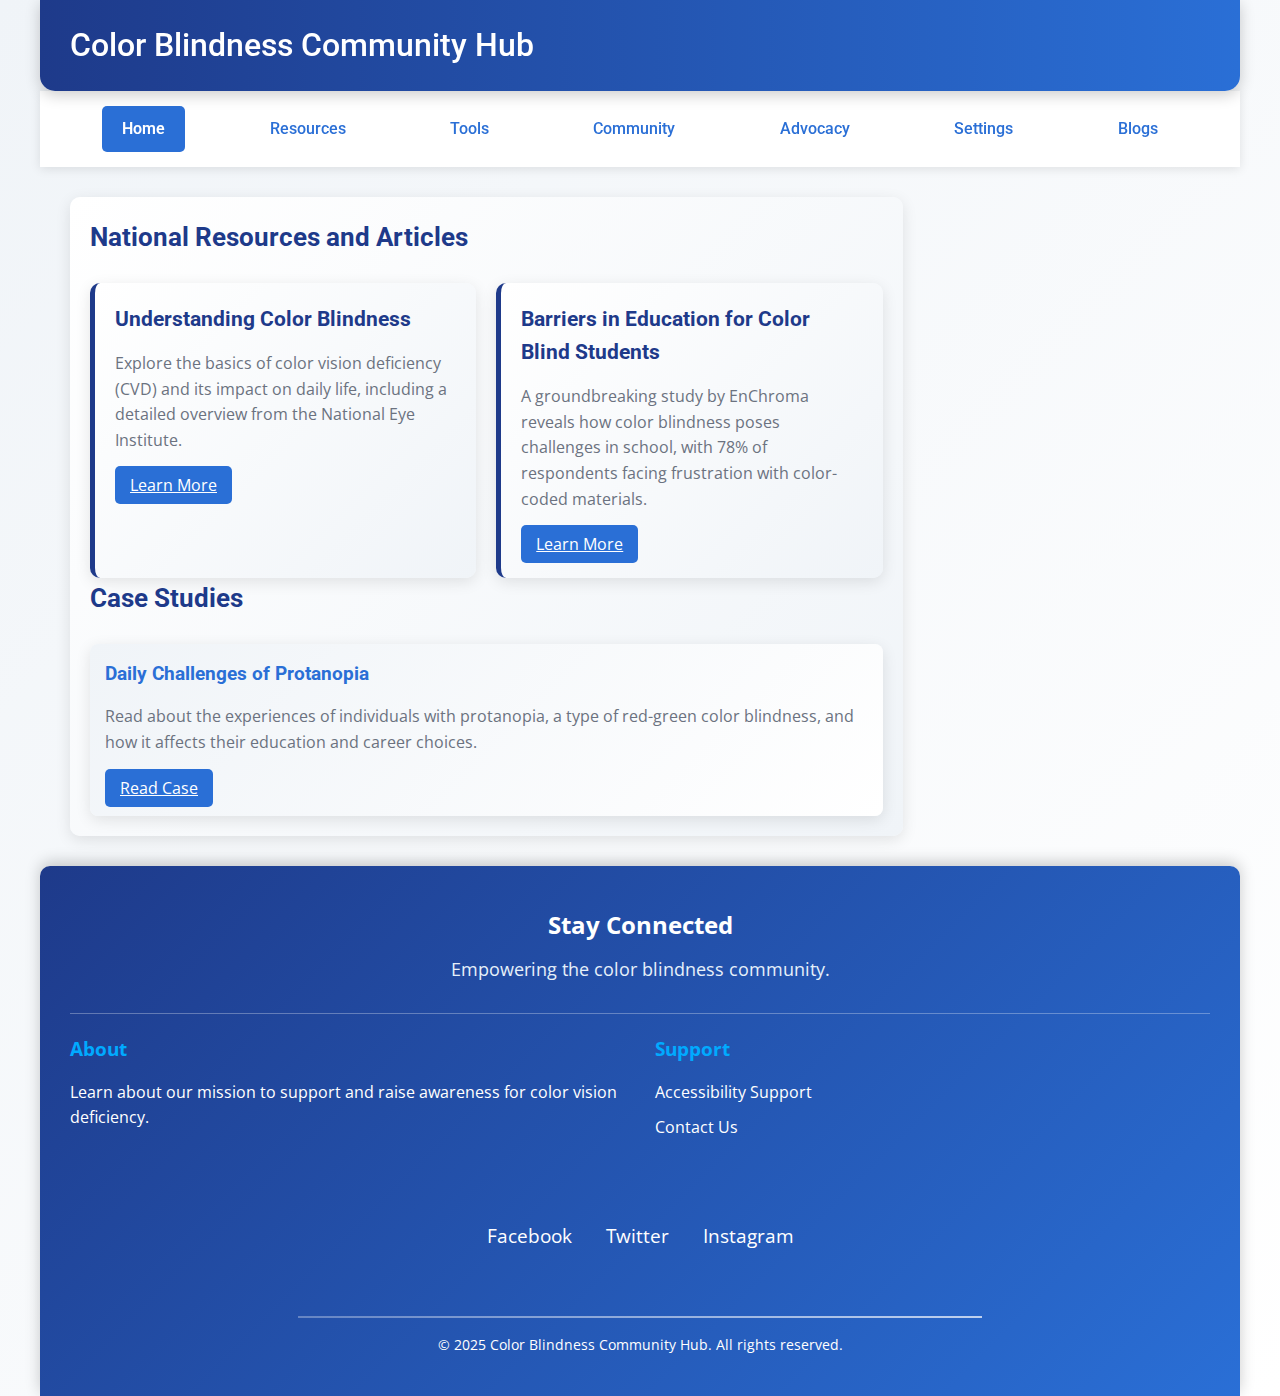
==== index.html @ 9a821d81 "Add files via upload" ====
<!DOCTYPE html>
<html lang="en">
<head>
    <meta charset="UTF-8">
    <meta name="viewport" content="width=device-width, initial-scale=1.0">
    <title>Color Blindness Community Hub - Resources</title>
    <link rel="stylesheet" href="styles.css">
    <link href="https://fonts.googleapis.com/css2?family=Open+Sans:wght@400;700&family=Roboto:wght@400;500&display=swap" rel="stylesheet">
</head>
<body>
    <header>
        <h1>Color Blindness Community Hub</h1>
        <button id="menu-toggle" aria-label="Toggle Menu" class="menu-toggle">☰</button>
    </header>
    <nav>
        <div class="nav-container">
            <a href="index.html" class="active">Home</a>
            <a href="resources.html">Resources</a>
            <a href="tools.html">Tools</a>
            <a href="community.html">Community</a>
            <a href="advocacy.html">Advocacy</a>
            <a href="settings.html">Settings</a>
            <a href="blogs.html">Blogs</a>
        </div>
    </nav>
    <main>
        <section class="resource-section">
            <h2>National Resources and Articles</h2>
            <div class="content-grid">
                <div class="card">
                    <h3>Understanding Color Blindness</h3>
                    <p>Explore the basics of color vision deficiency (CVD) and its impact on daily life, including a detailed overview from the National Eye Institute.</p>
                    <a href="https://www.nei.nih.gov/learn-about-eye-health/eye-conditions-and-diseases/color-blindness" class="card-button" target="_blank">Learn More</a>
                </div>
                <div class="card">
                    <h3>Barriers in Education for Color Blind Students</h3>
                    <p>A groundbreaking study by EnChroma reveals how color blindness poses challenges in school, with 78% of respondents facing frustration with color-coded materials.</p>
                    <a href="https://www.enchroma.com/pages/unveiling-the-hidden-challenges-of-color-blindness-in-education" class="card-button" target="_blank">Learn More</a>
                </div>
            </div>
            <h2>Case Studies</h2>
            <div class="case-study-grid">
                <div class="case-study-card">
                    <h4>Daily Challenges of Protanopia</h4>
                    <p>Read about the experiences of individuals with protanopia, a type of red-green color blindness, and how it affects their education and career choices.</p>
                    <a href="https://www.colourblindawareness.org/resources/" class="card-button" target="_blank">Read Case</a>
                </div>
            </div>
        </section>
    </main>
    <footer>
        <div class="footer-content">
            <div class="footer-top">
                <h2>Stay Connected</h2>
                <p class="footer-tagline">Empowering the color blindness community.</p>
            </div>
            <div class="footer-grid">
                <div class="footer-section">
                    <h4>About</h4>
                    <p>Learn about our mission to support and raise awareness for color vision deficiency.</p>
                </div>
                <div class="footer-section">
                    <h4>Support</h4>
                    <ul>
                        <li><a href="https://www.enchroma.com/pages/color-accessibility-program">Accessibility Support</a></li>
                        <li><a href="https://www.colourblindawareness.org/contact-us/">Contact Us</a></li>
                    </ul>
                </div>
            </div>
            <div class="social-links">
                <a href="https://www.facebook.com/ColourBlindAwareness/" aria-label="Facebook" class="social-icon">Facebook</a>
                <a href="https://twitter.com/colourblindorg" aria-label="Twitter" class="social-icon">Twitter</a>
                <a href="https://www.instagram.com/colourblindawareness/" aria-label="Instagram" class="social-icon">Instagram</a>
            </div>
            <div class="footer-bottom">
                <div class="footer-line"></div>
                <p>© 2025 Color Blindness Community Hub. All rights reserved.</p>
            </div>
        </div>
    </footer>
    <button id="scroll-top" aria-label="Scroll to top">↑</button>
    <div id="live-notification" class="sr-only" role="alert"></div>
    <script src="script.js"></script>
</body>
</html>
---- styles.css ----
/* Reset and Base Styles */
* {
    box-sizing: border-box;
    margin: 0;
    padding: 0;
}
body {
    font-family: 'Open Sans', 'Roboto', Arial, sans-serif;
    margin: 0;
    padding: 0;
    background: linear-gradient(135deg, #f0f4f8, #ffffff);
    color: #333;
    line-height: 1.6;
    transition: filter 0.3s, font-size 0.3s;
    overflow-x: hidden;
}
body.grayscale {
    filter: grayscale(100%);
}
body.large-font {
    font-size: 18px;
}
body.high-contrast {
    background: #000;
    color: #fff;
}
body.high-contrast .hero {
    background: linear-gradient(135deg, #000, #333);
    color: #fff;
}

/* Header */
header {
    background: linear-gradient(90deg, #1e3a8a, #2a6fd6);
    color: #fff;
    padding: 20px 30px;
    border-radius: 0 0 15px 15px;
    box-shadow: 0 4px 15px rgba(0, 0, 0, 0.2);
    position: sticky;
    top: 0;
    z-index: 1000;
    display: flex;
    justify-content: space-between;
    align-items: center;
    max-width: 1200px;
    margin: 0 auto;
}
header h1 {
    font-family: 'Roboto', sans-serif;
    font-size: 2em;
    font-weight: 500;
}
.menu-toggle {
    display: none;
    background: none;
    border: none;
    color: #fff;
    font-size: 1.5em;
    cursor: pointer;
}
@media (max-width: 768px) {
    .menu-toggle {
        display: block;
    }
    .nav-container {
        display: none;
        flex-direction: column;
        width: 100%;
    }
    .nav-container.active {
        display: flex;
    }
    nav {
        top: 80px;
    }
}

/* Navigation */
nav {
    background: #fff;
    padding: 15px 30px;
    box-shadow: 0 2px 10px rgba(0, 0, 0, 0.1);
    position: sticky;
    top: 70px;
    z-index: 999;
    max-width: 1200px;
    margin: 0 auto;
}
.nav-container {
    display: flex;
    justify-content: space-around;
    flex-wrap: wrap;
}
nav a {
    color: #2a6fd6;
    text-decoration: none;
    padding: 10px 20px;
    display: inline-block;
    border-radius: 5px;
    transition: all 0.3s ease;
    font-family: 'Roboto', sans-serif;
    font-weight: 500;
    cursor: pointer;
}
nav a:hover, nav a:focus {
    color: #00aaff;
    background: #e6f0fa;
    transform: translateY(-2px);
    outline: none;
}
nav a.active {
    background: #2a6fd6;
    color: #fff;
    font-weight: 600;
}

/* Main Content */
main {
    max-width: 1200px;
    margin: 0 auto;
    padding: 30px;
    display: grid;
    grid-template-columns: 3fr 1fr;
    gap: 30px;
}
.content-grid, .case-study-grid {
    display: grid;
    grid-template-columns: repeat(auto-fit, minmax(300px, 1fr));
    gap: 20px;
}
.card {
    background: linear-gradient(135deg, #fff, #f0f4f8);
    padding: 20px;
    border-radius: 10px;
    box-shadow: 0 4px 15px rgba(0, 0, 0, 0.1);
    border-left: 5px solid #1e3a8a;
    transition: transform 0.3s ease, box-shadow 0.3s ease;
    cursor: pointer;
}
.card:hover {
    transform: translateY(-5px);
    box-shadow: 0 6px 20px rgba(0, 0, 0, 0.15);
}
.card h3 {
    color: #1e3a8a;
    margin-bottom: 15px;
    font-family: 'Roboto', sans-serif;
    font-size: 1.3em;
}
.card p {
    color: #6b7280;
    margin-bottom: 20px;
}
.card-button {
    background: #2a6fd6;
    color: #fff;
    border: none;
    padding: 8px 15px;
    border-radius: 5px;
    cursor: pointer;
    transition: background 0.3s ease;
}
.card-button:hover {
    background: #00aaff;
}
.case-study-card {
    background: linear-gradient(135deg, #f0f4f8, #fff);
    padding: 15px;
    border-radius: 8px;
    box-shadow: 0 4px 15px rgba(0, 0, 0, 0.1);
    transition: transform 0.3s ease, box-shadow 0.3s ease;
    cursor: pointer;
}
.case-study-card:hover {
    transform: translateY(-5px);
    box-shadow: 0 6px 20px rgba(0, 0, 0, 0.15);
}
.case-study-card h4 {
    color: #2a6fd6;
    margin-bottom: 15px;
    font-family: 'Roboto', sans-serif;
    font-size: 1.2em;
}
.case-study-card p {
    color: #6b7280;
    margin-bottom: 20px;
}

/* Resource Section */
.resource-section {
    max-width: 100%;
    padding: 20px;
    background: linear-gradient(135deg, #fff, #f0f4f8);
    border-radius: 10px;
    box-shadow: 0 4px 15px rgba(0, 0, 0, 0.1);
}
.resource-section h2 {
    color: #1e3a8a;
    margin-bottom: 25px;
    font-family: 'Roboto', sans-serif;
    font-size: 1.6em;
}

/* Settings Section */
.settings-section {
    max-width: 100%;
    padding: 20px;
    background: linear-gradient(135deg, #fff, #f0f4f8);
    border-radius: 10px;
    box-shadow: 0 4px 15px rgba(0, 0, 0, 0.1);
}
.settings-section h2 {
    color: #1e3a8a;
    margin-bottom: 25px;
    font-family: 'Roboto', sans-serif;
    font-size: 1.6em;
}
.setting-option {
    display: flex;
    align-items: center;
    margin-bottom: 20px;
}
.setting-option input[type="checkbox"] {
    width: 20px;
    height: 20px;
    margin-right: 10px;
    cursor: pointer;
}
.setting-option label {
    color: #2a6fd6;
    font-size: 1.1em;
    cursor: pointer;
}
.save-button {
    background: #2a6fd6;
    color: #fff;
    border: none;
    padding: 10px 20px;
    border-radius: 5px;
    cursor: pointer;
    transition: background 0.3s ease;
    font-family: 'Roboto', sans-serif;
    font-size: 1em;
}
.save-button:hover {
    background: #00aaff;
}

/* Sidebar */
.sidebar {
    background: linear-gradient(135deg, #fff, #f0f4f8);
    padding: 20px;
    border-radius: 10px;
    box-shadow: 0 4px 15px rgba(0, 0, 0, 0.1);
    position: sticky;
    top: 120px;
    height: fit-content;
}
.sidebar h3 {
    color: #1e3a8a;
    margin-bottom: 20px;
    font-family: 'Roboto', sans-serif;
    font-size: 1.3em;
}
.progress-bar {
    width: 100%;
    height: 20px;
    background: #e6f0fa;
    border-radius: 10px;
    margin-bottom: 20px;
    overflow: hidden;
}
.progress {
    height: 100%;
    background: #2a6fd6;
    width: 0;
    transition: width 0.3s ease;
    border-radius: 10px;
}
#points-text {
    text-align: center;
    color: #2a6fd6;
    font-weight: 600;
    margin-bottom: 20px;
}
.sidebar-button {
    background: #2a6fd6;
    color: #fff;
    border: none;
    padding: 8px 15px;
    border-radius: 5px;
    cursor: pointer;
    transition: background 0.3s ease;
    width: 100%;
}
.sidebar-button:hover {
    background: #00aaff;
}

/* Footer */
footer {
    padding: 40px 30px;
    background: linear-gradient(135deg, #1e3a8a, #2a6fd6);
    color: #fff;
    margin-top: 30px;
    border-radius: 10px 10px 0 0;
    box-shadow: 0 -4px 15px rgba(0, 0, 0, 0.2);
    max-width: 1200px;
    margin: 0 auto;
}
.footer-content {
    display: flex;
    flex-direction: column;
    gap: 30px;
}
.footer-top h2 {
    font-size: 1.5em;
    text-align: center;
}
.footer-tagline {
    font-size: 1.1em;
    color: #e6f0fa;
    margin-top: 10px;
    text-align: center;
}
.footer-grid {
    display: grid;
    grid-template-columns: repeat(auto-fit, minmax(200px, 1fr));
    gap: 30px;
    padding: 20px 0;
    border-top: 1px solid rgba(255, 255, 255, 0.3);
}
.footer-section h4 {
    font-size: 1.2em;
    margin-bottom: 15px;
    color: #00aaff;
}
.footer-section p, .footer-section ul li {
    margin: 10px 0;
}
.footer-section ul {
    list-style: none;
    padding: 0;
}
.footer-section ul li a {
    color: #fff;
    text-decoration: none;
    transition: color 0.3s ease;
}
.footer-section ul li a:hover {
    color: #ff6f61;
}
.social-links {
    text-align: center;
    margin-top: 20px;
}
.social-icon {
    color: #fff;
    margin: 0 15px;
    font-size: 1.2em;
    text-decoration: none;
    transition: color 0.3s ease;
}
.social-icon:hover {
    color: #ff6f61;
}
.footer-bottom {
    text-align: center;
    padding-top: 20px;
}
.footer-line {
    height: 2px;
    background: linear-gradient(90deg, rgba(255, 255, 255, 0.3), rgba(255, 255, 255, 0.7));
    margin: 15px auto;
    width: 60%;
}
.footer-bottom p {
    font-size: 0.9em;
}

/* Scroll to Top */
#scroll-top {
    position: fixed;
    bottom: 20px;
    right: 20px;
    background: linear-gradient(90deg, #2a6fd6, #00aaff);
    color: #fff;
    border: none;
    border-radius: 50%;
    width: 50px;
    height: 50px;
    font-size: 1.2em;
    cursor: pointer;
    opacity: 0;
    transition: opacity 0.3s ease;
    z-index: 1000;
}
#scroll-top.visible {
    opacity: 0.9;
}
#scroll-top:hover {
    opacity: 1;
}

/* Accessibility */
.sr-only {
    position: absolute;
    width: 1px;
    height: 1px;
    padding: 0;
    margin: -1px;
    overflow: hidden;
    clip: rect(0, 0, 0, 0);
    border: 0;
}
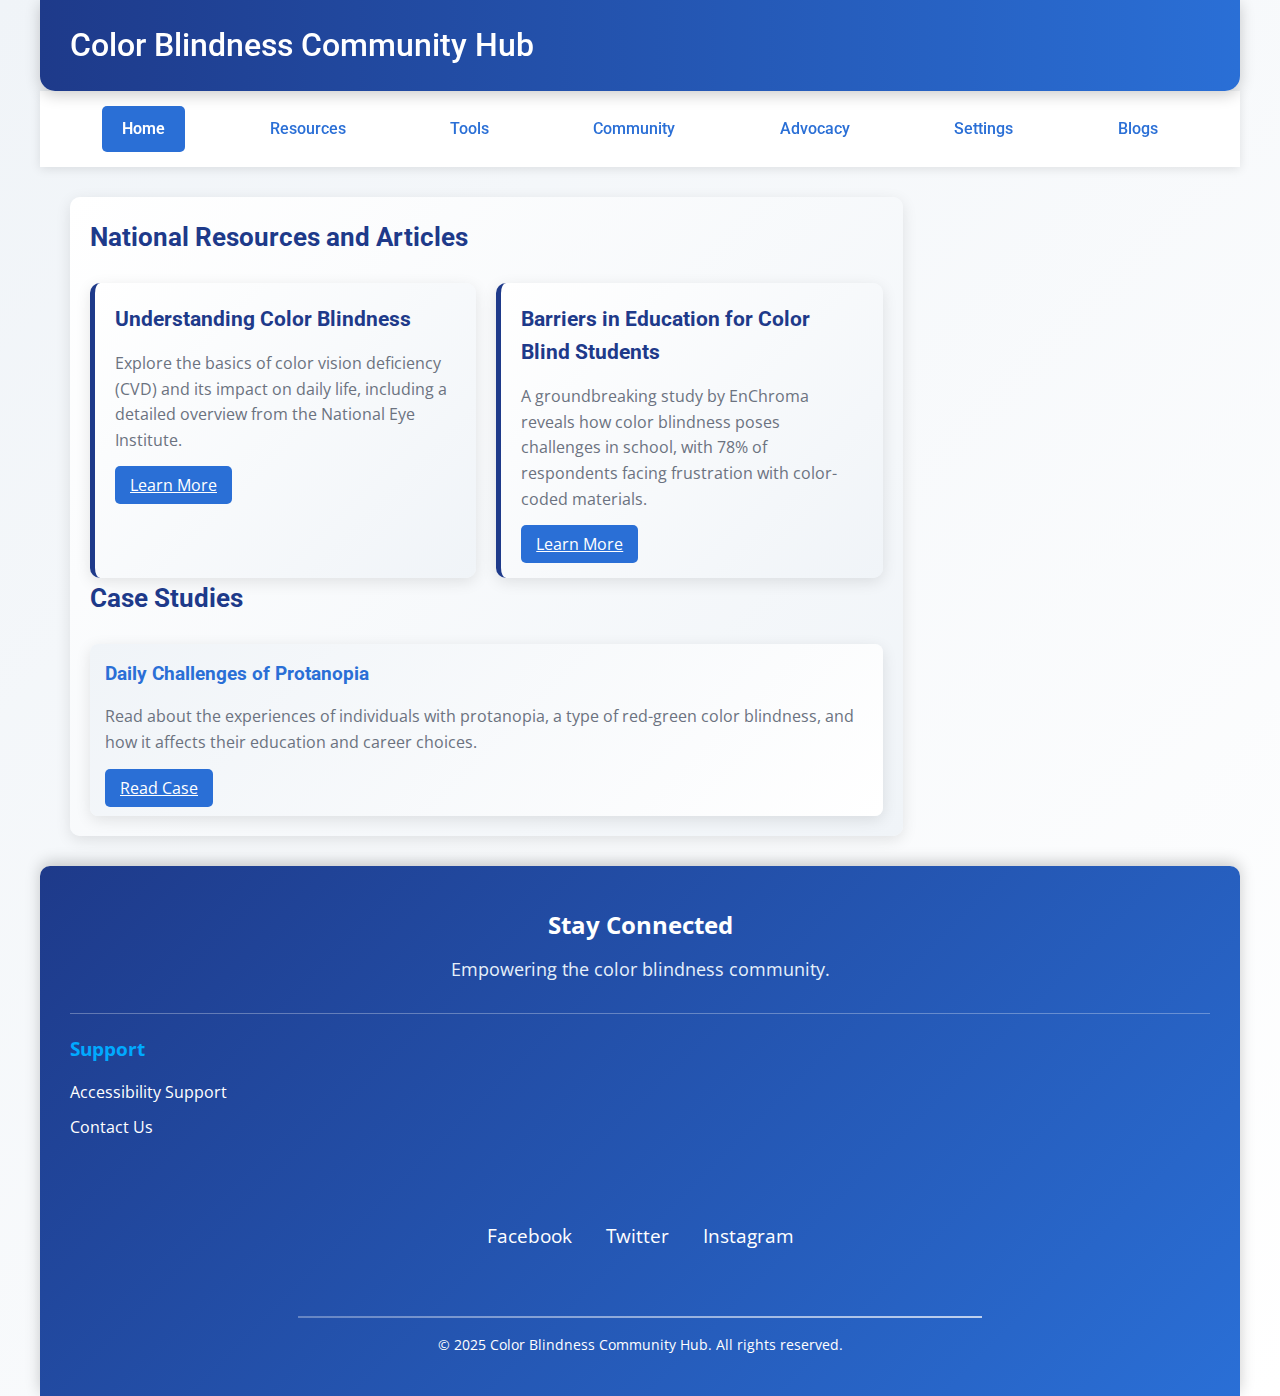
==== commit fb126aef: "index.html" ====
--- a/index.html
+++ b/index.html
@@ -30,12 +30,12 @@
                 <div class="card">
                     <h3>Understanding Color Blindness</h3>
                     <p>Explore the basics of color vision deficiency (CVD) and its impact on daily life, including a detailed overview from the National Eye Institute.</p>
-                    <a href="https://www.nei.nih.gov/learn-about-eye-health/eye-conditions-and-diseases/color-blindness" class="card-button" target="_blank">Learn More</a>
+                    <a href="https://www.nceas.ucsb.edu/sites/default/files/2022-06/Colorblind%20Safe%20Color%20Schemes.pdf" class="card-button" target="_blank">Learn More</a>
                 </div>
                 <div class="card">
                     <h3>Barriers in Education for Color Blind Students</h3>
                     <p>A groundbreaking study by EnChroma reveals how color blindness poses challenges in school, with 78% of respondents facing frustration with color-coded materials.</p>
-                    <a href="https://www.enchroma.com/pages/unveiling-the-hidden-challenges-of-color-blindness-in-education" class="card-button" target="_blank">Learn More</a>
+                    <a href="https://eyesurgeryguide.org/supporting-color-blindness-tools-and-resources/" class="card-button" target="_blank">Learn More</a>
                 </div>
             </div>
             <h2>Case Studies</h2>
@@ -43,7 +43,7 @@
                 <div class="case-study-card">
                     <h4>Daily Challenges of Protanopia</h4>
                     <p>Read about the experiences of individuals with protanopia, a type of red-green color blindness, and how it affects their education and career choices.</p>
-                    <a href="https://www.colourblindawareness.org/resources/" class="card-button" target="_blank">Read Case</a>
+                    <a href="https://battleforblindness.org/a-world-beyond-colors-practical-resources-for-colorblind-individuals" class="card-button" target="_blank">Read Case</a>
                 </div>
             </div>
         </section>
@@ -55,10 +55,6 @@
                 <p class="footer-tagline">Empowering the color blindness community.</p>
             </div>
             <div class="footer-grid">
-                <div class="footer-section">
-                    <h4>About</h4>
-                    <p>Learn about our mission to support and raise awareness for color vision deficiency.</p>
-                </div>
                 <div class="footer-section">
                     <h4>Support</h4>
                     <ul>
@@ -80,6 +76,17 @@
     </footer>
     <button id="scroll-top" aria-label="Scroll to top">↑</button>
     <div id="live-notification" class="sr-only" role="alert"></div>
+    <script>
+        // Highlight the active link based on the current URL
+        const navLinks = document.querySelectorAll('.nav-container a');
+        navLinks.forEach(link => {
+            if (link.href === window.location.href) {
+                link.classList.add('active'); // Add "active" class to the matching link
+            } else {
+                link.classList.remove('active'); // Remove "active" class from others
+            }
+        });
+    </script>
     <script src="script.js"></script>
 </body>
-</html>+</html>
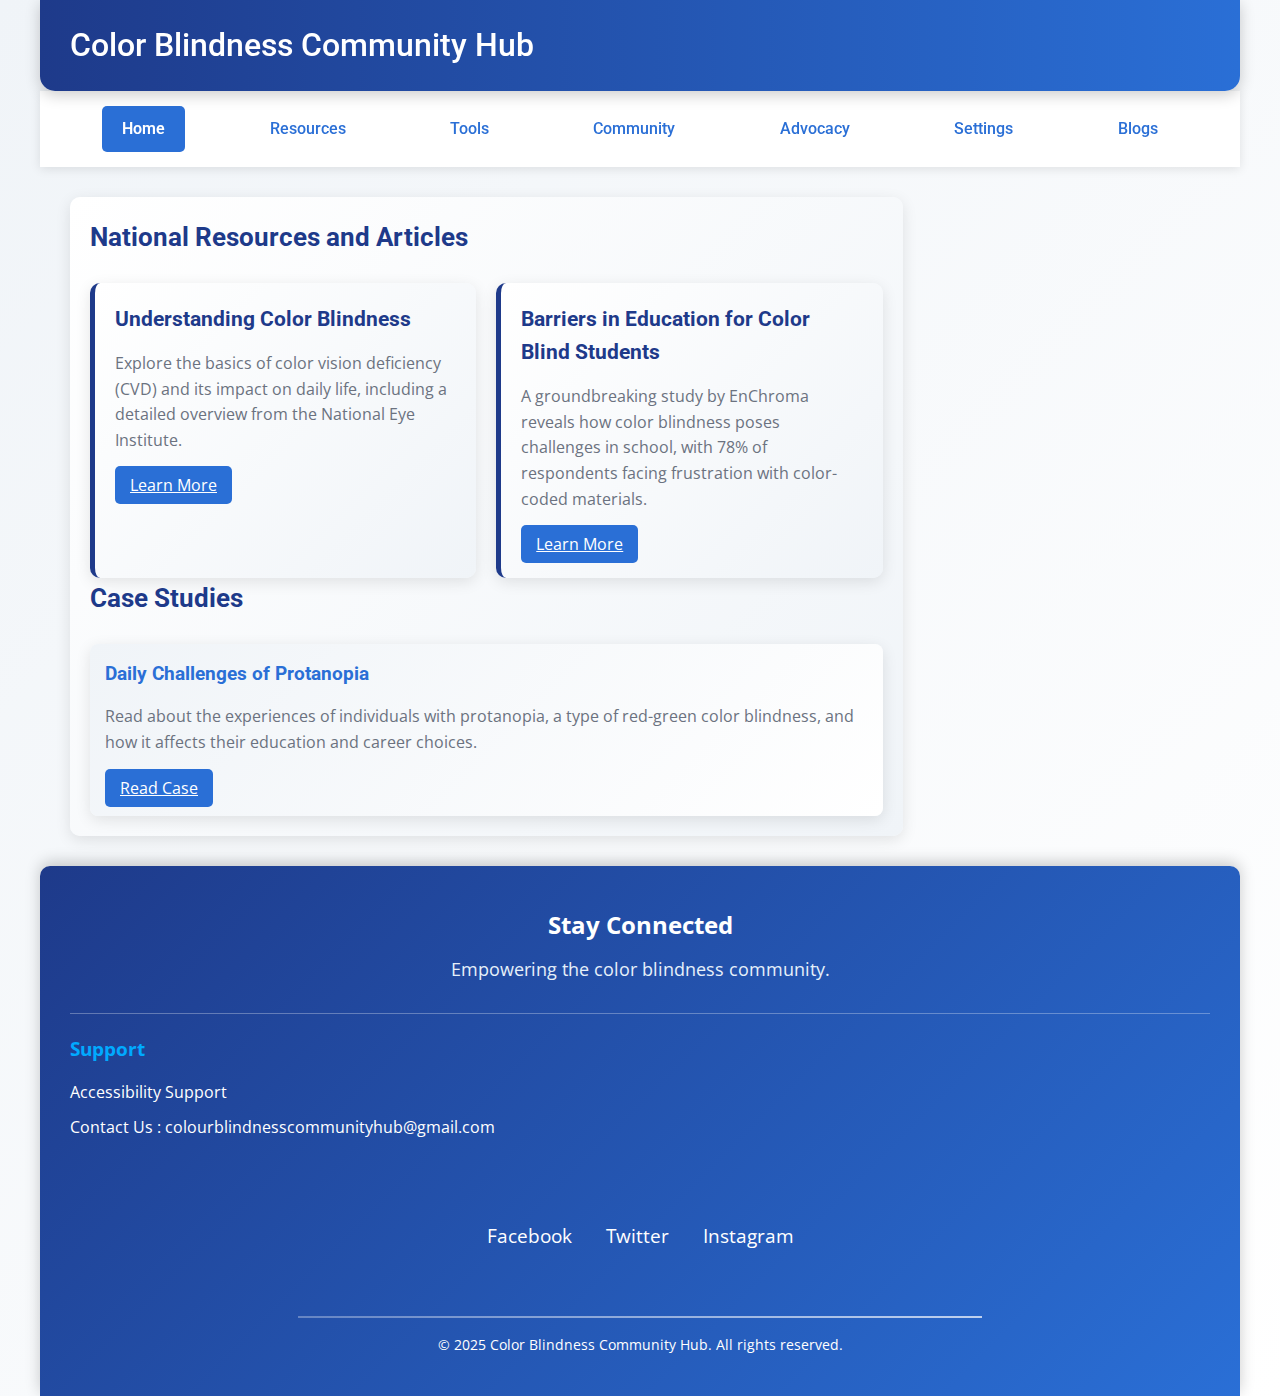
==== commit 931dbb76: "index.html" ====
--- a/index.html
+++ b/index.html
@@ -59,7 +59,7 @@
                     <h4>Support</h4>
                     <ul>
                         <li><a href="https://www.enchroma.com/pages/color-accessibility-program">Accessibility Support</a></li>
-                        <li><a href="https://www.colourblindawareness.org/contact-us/">Contact Us</a></li>
+                        <li>Contact Us : colourblindnesscommunityhub@gmail.com</li>
                     </ul>
                 </div>
             </div>
--- a/styles.css
+++ b/styles.css
@@ -412,4 +412,4 @@
     overflow: hidden;
     clip: rect(0, 0, 0, 0);
     border: 0;
-}+}
